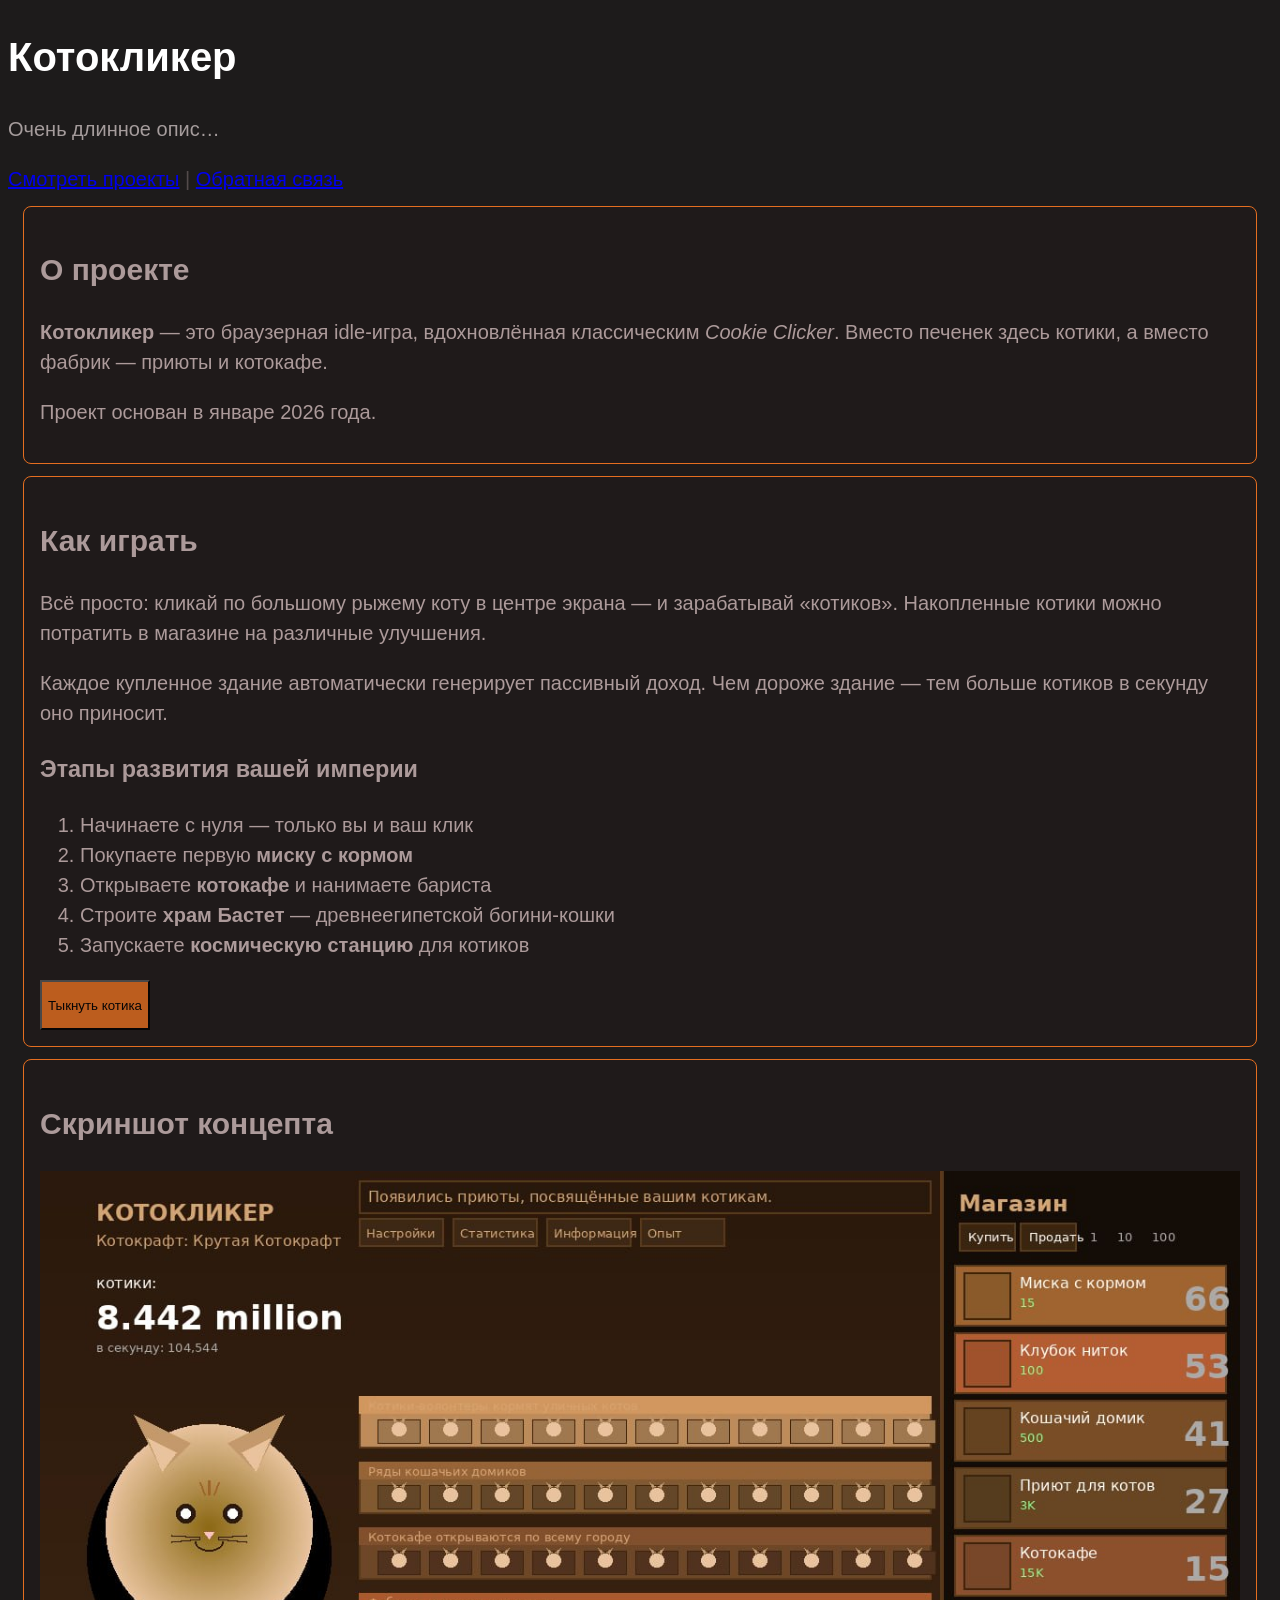
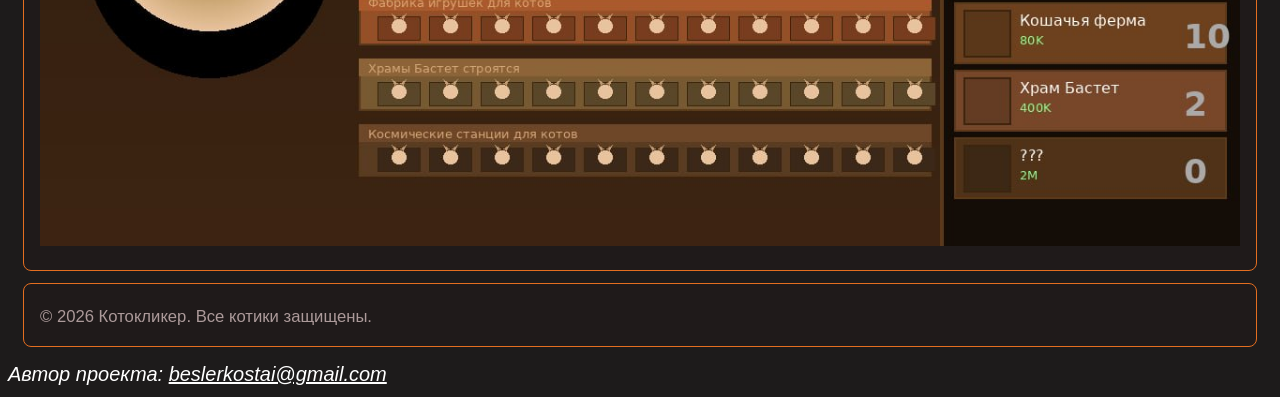
==== dex.html @ 166fc392 "Add files via upload" ====
<!DOCTYPE html>
<html lang="ru">

<head>
    <meta charset="UTF-8">
    <title>Котокликер</title>
    <meta name="description"
        content="Браузерная idle-игра про котиков. Кликай по рыжему коту, покупай улучшения и строй кошачью империю.">
    <link rel="icon" href="favicon.jpg">
    <link rel="stylesheet" href="styl.css">
</head>

<body>

    <header>
        <h1 id="main-title">Котокликер</h1>
        <p class="title-ellipsis">Очень длинное описание проекта для демонстрации обрезки текста...</p>
        <nav>
            <a href="portfolio.html">Смотреть проекты</a> |
            <a href="feedback.html">Обратная связь</a>
        </nav>
    </header>

    <main>
        <section class="block">
            <h2>О проекте</h2>
            <p>
                <strong>Котокликер</strong> — это браузерная idle-игра, вдохновлённая классическим
                <em>Cookie Clicker</em>. Вместо печенек здесь котики, а вместо фабрик — приюты и котокафе.
            </p>
            <p>
                Проект основан в <time datetime="2026-01-15">январе 2026 года</time>.
            </p>
        </section>

        <section class="block">
            <h2>Как играть</h2>
            <p>
                Всё просто: кликай по большому рыжему коту в центре экрана — и зарабатывай «котиков».
                Накопленные котики можно потратить в магазине на различные улучшения.
            </p>
            <p>
                Каждое купленное здание автоматически генерирует пассивный доход.
                Чем дороже здание — тем больше котиков в секунду оно приносит.
            </p>

            <h3>Этапы развития вашей империи</h3>
            <ol>
                <li>Начинаете с нуля — только вы и ваш клик</li>
                <li>Покупаете первую <strong>миску с кормом</strong></li>
                <li>Открываете <strong>котокафе</strong> и нанимаете бариста</li>
                <li>Строите <strong>храм Бастет</strong> — древнеегипетской богини-кошки</li>
                <li>Запускаете <strong>космическую станцию</strong> для котиков</li>
            </ol>
            <button class="btn" type="button">Тыкнуть котика</button>
        </section>

        <section class="block">
            <h2>Скриншот концепта</h2>
            <img src="cat_clicker_mockup.jpg"
                alt="Набросок интерфейса игры Котокликер: рыжий кот слева, магазин справа, ряды зданий по центру">
        </section>
    </main>

    <footer>
        <div class="footer-links">
            <p class="block"><small>© 2026 Котокликер. Все котики защищены.</small></p>
            <address>
                Автор проекта: <a href="mailto:beslerkostai@gmail.com">beslerkostai@gmail.com</a>
            </address>
        </div>
    </footer>

</body>

</html>
---- styl.css ----
body {
    background-color: #1d1b1b;
    color: #534b4b;
    font-family: sans-serif;
    line-height: 1.5;
    font-size: 20px;
}



.block {
    max-width: 1200px;
    background-color: #1f1a1a;
    border: 1px solid #e46e20;
    border-radius: 8px;
    padding: 16px;
    margin: 12px auto;
    font-size: 20px;
    color: #ac9a9a;
}

p {
    color: aqua;

}

.block p {
    color: #ac9a9a;
}

img {
    max-width: 100%;
    height: auto;
    object-fit: cover;
}

.title-ellipsis {
    color: #a59c9c;
    width: 220px;
    white-space: nowrap;
    overflow: hidden;
    text-overflow: ellipsis;
}

#main-title {
    color: #ffffff;
}

footer a {
    color: inherit;
}

footer {
    color: #ffffff;
}

.btn {
    block-size: 50px;
    background-color: #e46e20;
    opacity: 0.8;
}

.btn:hover {
    opacity: 1;
    background-color: #f1390a;
}

a:hover {
    color: #e67e22;
}
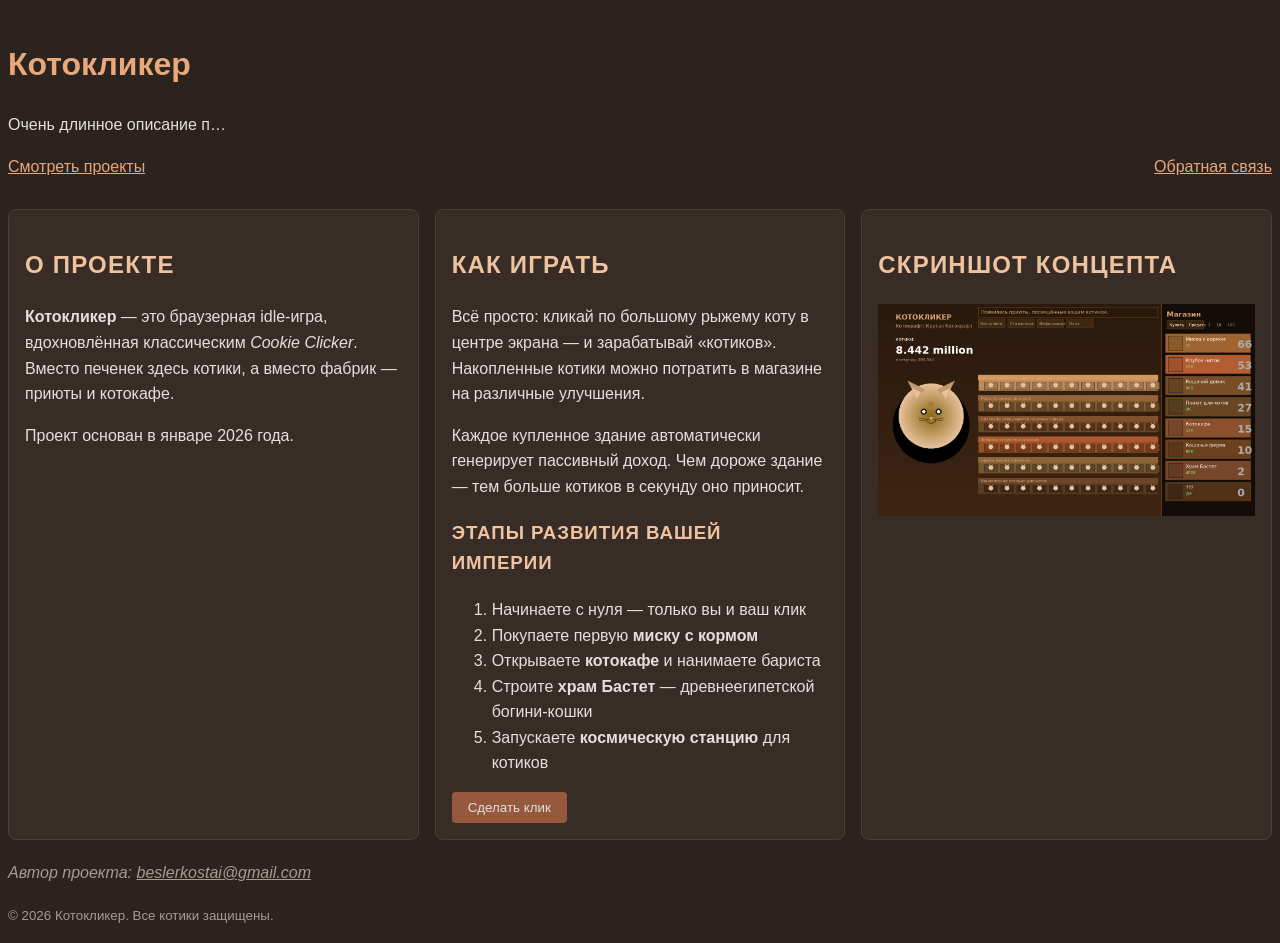
==== commit 30c8d877: "Add files via upload" ====
--- a/dex.html
+++ b/dex.html
@@ -3,6 +3,7 @@
 
 <head>
     <meta charset="UTF-8">
+    <meta name="viewport" content="width=device-width, initial-scale=1.0">
     <title>Котокликер</title>
     <meta name="description"
         content="Браузерная idle-игра про котиков. Кликай по рыжему коту, покупай улучшения и строй кошачью империю.">
@@ -16,8 +17,10 @@
         <h1 id="main-title">Котокликер</h1>
         <p class="title-ellipsis">Очень длинное описание проекта для демонстрации обрезки текста...</p>
         <nav>
-            <a href="portfolio.html">Смотреть проекты</a> |
-            <a href="feedback.html">Обратная связь</a>
+            <ul>
+                <li><a href="portfolio.html">Смотреть проекты</a></li>
+                <li><a href="feedback.html">Обратная связь</a></li>
+            </ul>
         </nav>
     </header>
 
@@ -52,7 +55,7 @@
                 <li>Строите <strong>храм Бастет</strong> — древнеегипетской богини-кошки</li>
                 <li>Запускаете <strong>космическую станцию</strong> для котиков</li>
             </ol>
-            <button class="btn" type="button">Тыкнуть котика</button>
+            <button class="btn" type="button">Сделать клик</button>
         </section>
 
         <section class="block">
@@ -64,10 +67,10 @@
 
     <footer>
         <div class="footer-links">
-            <p class="block"><small>© 2026 Котокликер. Все котики защищены.</small></p>
             <address>
                 Автор проекта: <a href="mailto:beslerkostai@gmail.com">beslerkostai@gmail.com</a>
             </address>
+            <p><small>© 2026 Котокликер. Все котики защищены.</small></p>
         </div>
     </footer>
 
--- a/styl.css
+++ b/styl.css
@@ -1,31 +1,44 @@
 body {
-    background-color: #1d1b1b;
-    color: #534b4b;
-    font-family: sans-serif;
-    line-height: 1.5;
-    font-size: 20px;
+    background-color: #2c221e;
+    color: #e6dfdb;
+    font-family: 'Roboto', Arial, sans-serif;
+    line-height: 1.6;
 }
 
+header {
+    position: sticky;
+    top: 0;
+    background-color: #2c221e;
+    z-index: 10;
+    padding: 10px 0;
+}
 
+nav ul {
+    display: flex;
+    flex-wrap: wrap;
+    justify-content: space-between;
+    align-items: center;
+    gap: 12px;
+    list-style: none;
+    padding: 0;
+    margin: 0;
+}
+
+main {
+    display: grid;
+    grid-template-columns: repeat(auto-fit, minmax(280px, 1fr));
+    gap: 16px;
+    margin: 20px 0;
+}
 
 .block {
-    max-width: 1200px;
-    background-color: #1f1a1a;
-    border: 1px solid #e46e20;
+    position: relative;
+    max-width: 600px;
+    background-color: #382c27;
+    border: 1px solid #4d3d36;
     border-radius: 8px;
     padding: 16px;
-    margin: 12px auto;
-    font-size: 20px;
-    color: #ac9a9a;
-}
-
-p {
-    color: aqua;
-
-}
-
-.block p {
-    color: #ac9a9a;
+    margin: 0;
 }
 
 img {
@@ -35,7 +48,6 @@
 }
 
 .title-ellipsis {
-    color: #a59c9c;
     width: 220px;
     white-space: nowrap;
     overflow: hidden;
@@ -43,7 +55,14 @@
 }
 
 #main-title {
-    color: #ffffff;
+    color: #e8a87c;
+}
+
+h2,
+h3 {
+    color: #f0c3a0;
+    text-transform: uppercase;
+    letter-spacing: 0.05em;
 }
 
 footer a {
@@ -51,20 +70,56 @@
 }
 
 footer {
-    color: #ffffff;
+    color: #a89a93;
+}
+
+@keyframes pulse {
+
+    0%,
+    100% {
+        transform: scale(1);
+    }
+
+    50% {
+        transform: scale(1.05);
+    }
 }
 
 .btn {
-    block-size: 50px;
-    background-color: #e46e20;
-    opacity: 0.8;
+    opacity: 0.85;
+    animation: pulse 2s ease-in-out infinite;
+    background-color: #a86242;
+    color: #ffffff;
+    border: none;
+    padding: 8px 16px;
+    border-radius: 4px;
+    cursor: pointer;
 }
 
 .btn:hover {
     opacity: 1;
-    background-color: #f1390a;
+    background-color: #bc7250;
+}
+
+a {
+    color: #e8a87c;
 }
 
 a:hover {
-    color: #e67e22;
+    color: #f5c49f;
+}
+
+@media (max-width: 768px) {
+    nav ul {
+        flex-direction: column;
+        align-items: flex-start;
+    }
+
+    main {
+        grid-template-columns: 1fr;
+    }
+
+    h1 {
+        font-size: 28px;
+    }
 }
